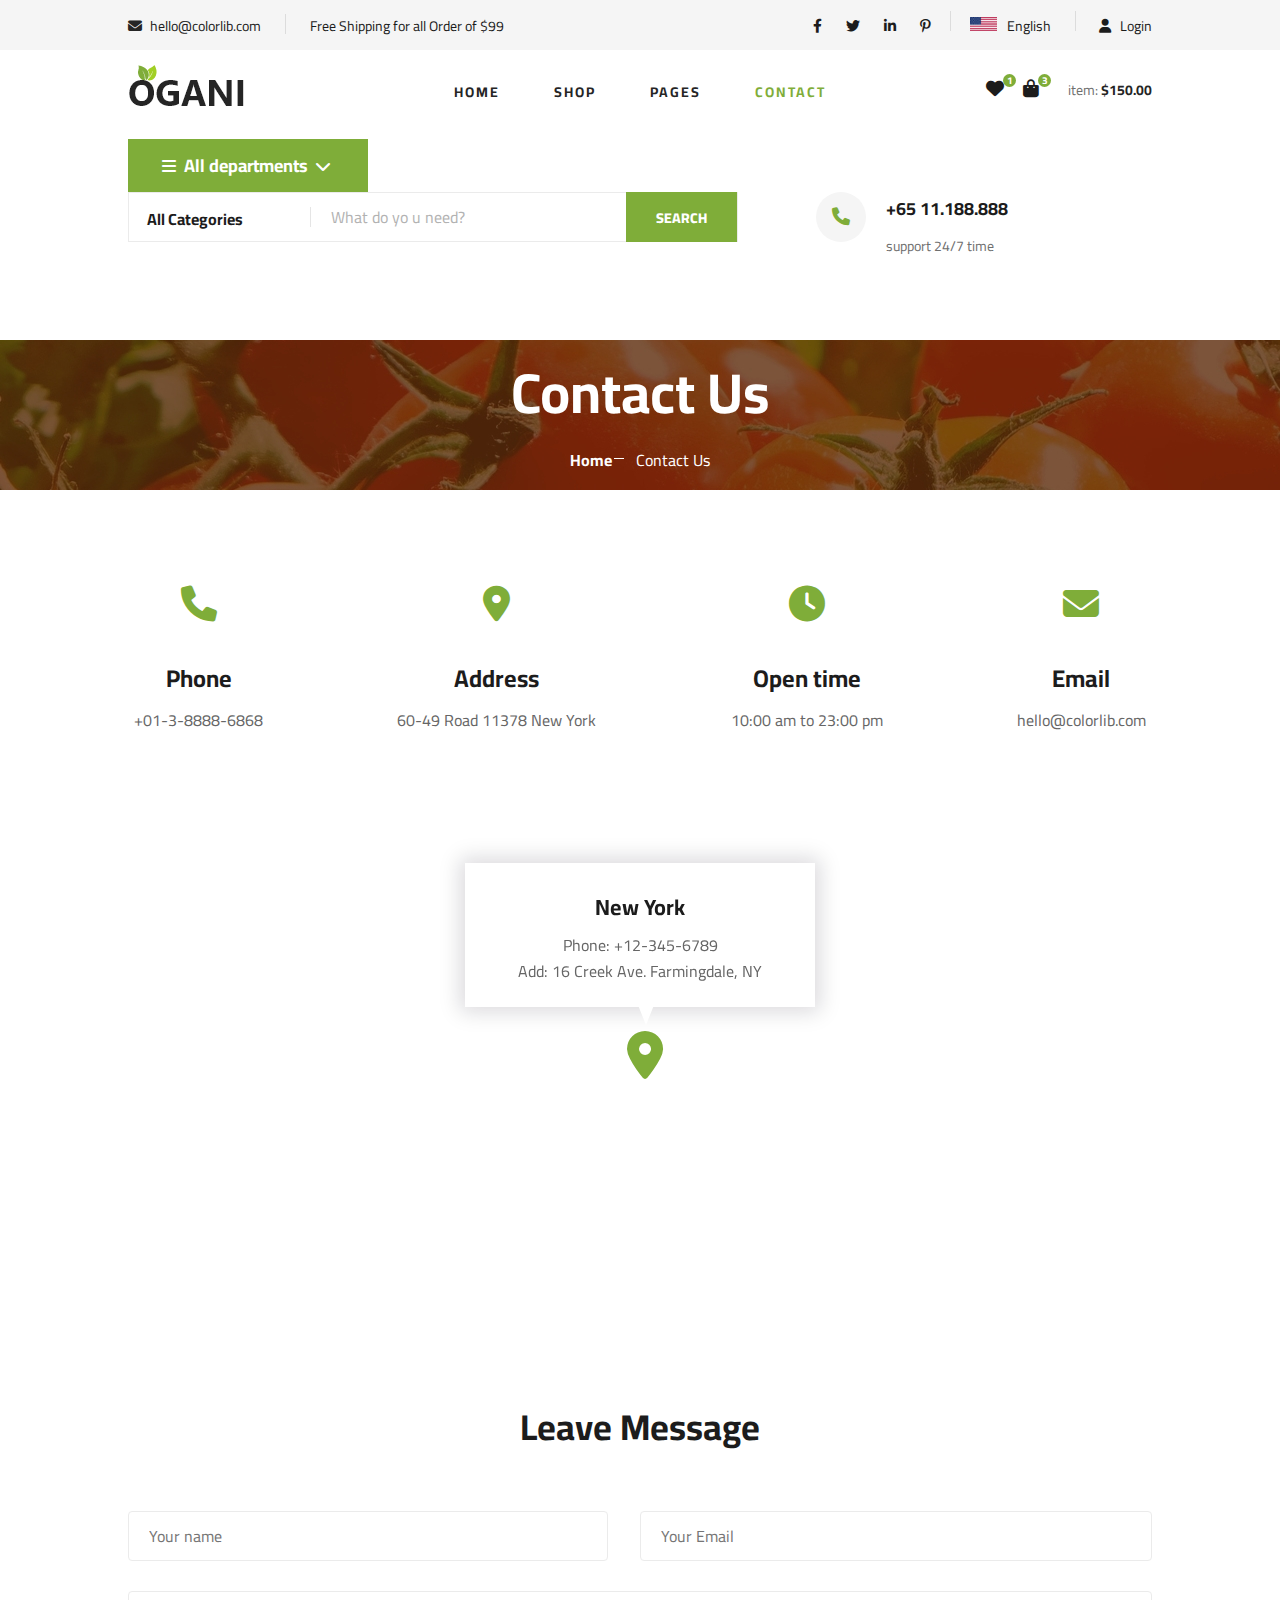
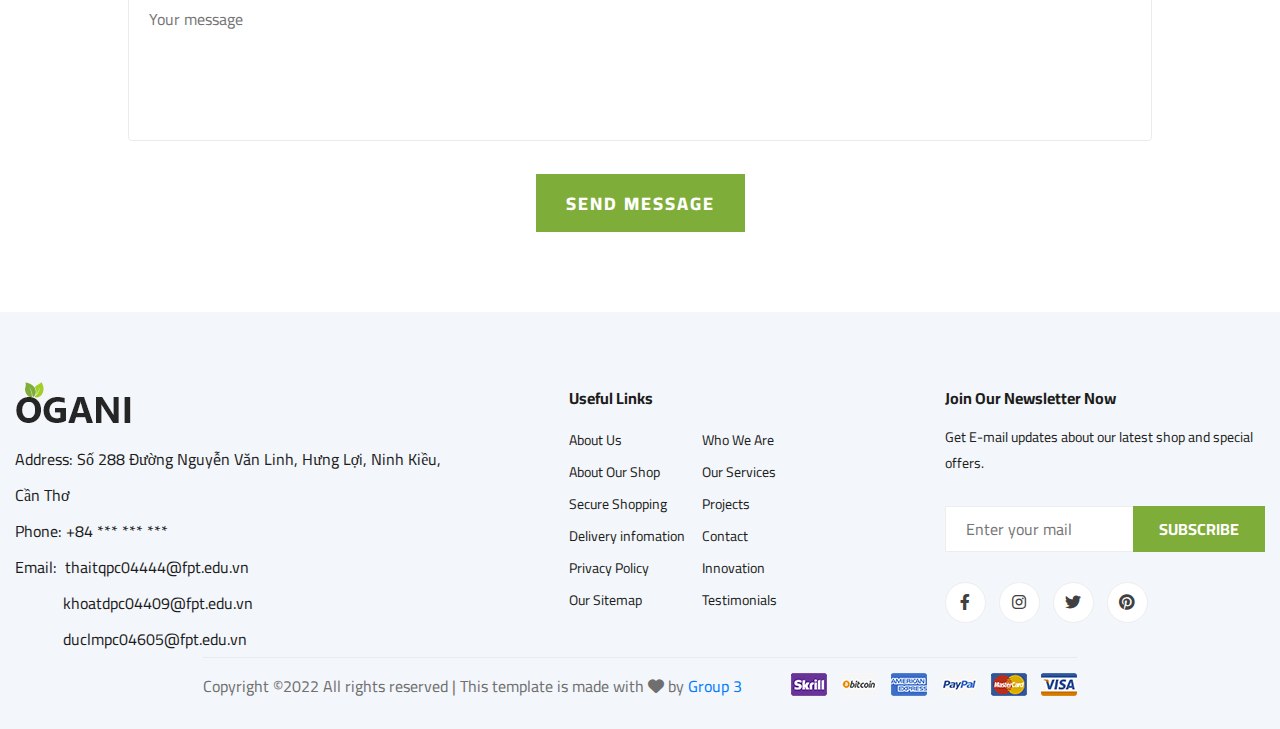
==== contact.html @ 3ebafca9 "upload ogain" ====
<!DOCTYPE html>
<html lang="en">

<head>
    <meta charset="UTF-8">
    <meta http-equiv="X-UA-Compatible" content="IE=edge">
    <meta name="viewport" content="width=device-width, initial-scale=1.0">
    <title>Document</title>
    <link rel="stylesheet" href="./css/reset.css">
    <link rel="stylesheet" href="./css/style.css">
    <link rel="stylesheet" href="./css/contact.css">
    <link rel="stylesheet" href="./css/loading.css">
    <link rel="icon" href="favicon-32x32.png" type="image/x-icon" />
    <link rel="shortcut icon" href="./img/favicon.ico" type="image/x-icon" />
    <link rel="stylesheet" href="./font/fontawesome-free-6.1.1-web/css/all.min.css">
    <script src="./js/swiper-bundle.min.js"></script>
    <script src="./js/mixitup.min.js"></script>
    <script src="./js/owl.carousel.min.js"></script>
    <script src="./js/jquery-3.6.0.min.js"></script>
</head>

<body>
    <!-- Loading -->
    <div class="loader-wrapper">
        <div class="middle">
            <div class="bar bar1"></div>
            <div class="bar bar2"></div>
            <div class="bar bar3"></div>
            <div class="bar bar4"></div>
            <div class="bar bar5"></div>
            <div class="bar bar6"></div>
            <div class="bar bar7"></div>
            <div class="bar bar8"></div>
        </div>
    </div>
    <header class="header">
        <div class="header__top">
            <div class="container">
                <div class="row">
                    <div class="col-lg-6 col-md-6">
                        <div class="header__top__left">
                            <ul>
                                <li><i class="fa-solid fa-envelope"></i> hello@colorlib.com</li>
                                <li>Free Shipping for all Order of $99</li>
                            </ul>
                        </div>
                    </div>
                    <div class="col-lg-6 col-md-6">
                        <div class="header__top__right">
                            <div class="header__top__right__social">
                                <a href="#"><i class="fa-brands fa-facebook-f"></i></a>
                                <a href="#"><i class="fa-brands fa-twitter"></i></a>
                                <a href="#"><i class="fa-brands fa-linkedin-in"></i></a>
                                <a href="#"><i class="fa-brands fa-pinterest-p"></i></a>
                            </div>
                            <div class="header__top__right__language">
                                <img src="./img/language.png" alt="">
                                <div>English</div>
                                <span class="arrow_carrot-down"></span>
                                <ul>
                                    <li><a href="#">Spanis</a></li>
                                    <li><a href="#">English</a></li>
                                </ul>
                            </div>
                            <div class="header__top__right__auth">
                                <a href="#"><i class="fa fa-user"></i> Login</a>
                            </div>
                        </div>
                    </div>
                </div>
            </div>
        </div>
        <div class="container">
            <div class="row">
                <div class="col-lg-3">
                    <div class="header__logo">
                        <a href="./index.html"><img src="img/logo.png" alt=""></a>
                    </div>
                </div>
                <div class="col-lg-6">
                    <nav class="header__menu">
                        <ul>
                            <li>
                                <a href="./index.html">Home</a>
                            </li>
                            <li>
                                <a href="./shop-grid.html">Shop</a>
                            </li>
                            <li>
                                <a href="#">Pages</a>
                                <ul class="header__menu__dropdown">
                                    <li><a href="./shop-details.html">Shop Details</a></li>
                                    <li><a href="./shopping-cart.html">Shoping Cart</a></li>
                                </ul>
                            </li>
                            <li class="active">
                                <a href="./contact.html">Contact</a>
                            </li>
                        </ul>
                    </nav>
                </div>
                <div class="col-lg-3">
                    <div class="header__cart">
                        <ul>
                            <li><a href="#"><i class="fa fa-heart"></i> <span>1</span></a></li>
                            <li><a href="#"><i class="fa fa-shopping-bag"></i> <span>3</span></a></li>
                        </ul>
                        <div class="header__cart__price">item: <span>$150.00</span></div>
                    </div>
                </div>
            </div>
            <div class="humberger__open">
                <i class="fa fa-bars"></i>
            </div>
        </div>
    </header>
    <!-- Hero Section Begin -->
    <section class="hero">
        <div class="container">
            <div class="row">
                <div class="col-lg-3">
                    <div class="hero__categories">
                        <div class="hero__categories__all">
                            <i class="fa fa-bars"></i>
                            <span>All departments</span>
                            <i class="fa-solid fa-chevron-down"></i>
                        </div>
                    </div>
                </div>
                <div class="col-lg-9">
                    <div class="hero__search">
                        <div class="hero__search__form">
                            <form action="#">
                                <div class="hero__search__categories">
                                    All Categories
                                    <span class="arrow_carrot-down"></span>
                                </div>
                                <input type="text" placeholder="What do yo u need?">
                                <button type="submit" class="site-btn">SEARCH</button>
                            </form>
                        </div>
                        <div class="hero__search__phone">
                            <div class="hero__search__phone__icon">
                                <i class="fa fa-phone"></i>
                            </div>
                            <div class="hero__search__phone__text">
                                <h5>+65 11.188.888</h5>
                                <span>support 24/7 time</span>
                            </div>
                        </div>
                    </div>
                </div>
            </div>
        </div>
    </section>
    <!-- Breadcrumb Section Begin -->
    <div class="breadcrumb__text">
        <h2>Contact Us</h2>
        <div class="breadcrumb__option">
            <a href="#">Home</a>
            <span>Contact Us</span>
        </div>
    </div>
    <!--  Breadcrumb Section End -->
    <!-- Contact Section Begin -->
    <section class="contact">
        <div class="container">
            <div class="row_contact">
                <div class="contact__widget">
                    <span class="icon_phone">
                        <i class="fa-solid fa-phone"></i>
                    </span>
                    <h4>Phone</h4>
                    <p>+01-3-8888-6868</p>
                </div>
                <div class="contact__widget">
                    <span class="icon_pin_alt">
                        <i class="fa-solid fa-location-dot"></i>
                    </span>
                    <h4>Address</h4>
                    <p>60-49 Road 11378 New York</p>
                </div>
                <div class="contact__widget">
                    <span class="icon_clock_alt">
                        <i class="fa-solid fa-clock"></i>
                    </span>
                    <h4>Open time</h4>
                    <p>10:00 am to 23:00 pm</p>
                </div>
                <div class="contact__widget">
                    <span class="icon_mail_alt">
                        <i class="fa-solid fa-envelope"></i>
                    </span>
                    <h4>Email</h4>
                    <p>hello@colorlib.com</p>
                </div>
            </div>
        </div>
    </section>
    <!-- Contact Section End -->
    <!-- Map Begin -->
    <div class="map">
        <iframe
            src="https://www.google.com/maps/embed?pb=!1m18!1m12!1m3!1d3928.877608157931!2d105.7549767145821!3d10.02695749283268!2m3!1f0!2f0!3f0!3m2!1i1024!2i768!4f13.1!3m3!1m2!1s0x31a089d294a53693%3A0xf3d0fb7758da72d0!2zVHLGsOG7nW5nIGNhbyDEkeG6s25nIEZQVCBQb2x5dGVjaG5pYyBD4bqnbiBUaMah!5e0!3m2!1svi!2s!4v1655082800951!5m2!1svi!2s"
            width="600" height="450" style="border:0;" allowfullscreen="" loading="lazy"
            referrerpolicy="no-referrer-when-downgrade"></iframe>
        <div class="map-insidd">
            <i class="icon_pin">
                <i class="fa-solid fa-location-dot"></i>
            </i>
            <div class="inside-widget">
                <h4>New York</h4>
                <ul>
                    <li>Phone: +12-345-6789</li>
                    <li>Add: 16 Creek Ave. Farmingdale, NY</li>
                </ul>
            </div>
        </div>
    </div>
    <!-- Map End -->
    <!-- Contact Form Begin -->
    <div class="contact-form">
        <div class="container">
            <div class="row">
                <div class="contact__form__title">
                    <h2>Leave Message</h2>
                </div>
            </div>
            <form action="#">
                <div class="row">
                    <div class="input">
                        <input type="text" placeholder="Your name">
                    </div>
                    <div class="input">
                        <input type="text" placeholder="Your Email">
                    </div>
                    <div class="cmt">
                        <textarea placeholder="Your message"></textarea>
                        <button type="submit" class="site-btn">SEND MESSAGE</button>
                    </div>
                </div>
            </form>
        </div>
    </div>
    <!-- Contact Form End -->
    <!-- Footer Section Begin -->
    <footer id="footer">
        <div class="container_top">
            <div class="footer_about">
                <img src="./img/logo.png" alt="" class="logo_img">
                <ul>
                    <li>Address: Số 288 Đường Nguyễn Văn Linh, Hưng Lợi, Ninh Kiều, Cần Thơ</li>
                    <li>Phone: +84 *** *** ***</li>
                    <li>Email:&ensp;thaitqpc04444@fpt.edu.vn
                        <br>
                        &ensp;&emsp;&emsp;&ensp;khoatdpc04409@fpt.edu.vn
                        <br>
                        &ensp;&emsp;&emsp;&ensp;duclmpc04605@fpt.edu.vn
                    </li>
                </ul>
            </div>
            <div class="footer_widget">
                <h6>Useful Links</h6>
                <ul>
                    <li><a href="#">About Us</a></li>
                    <li><a href="#">About Our Shop</a></li>
                    <li><a href="#">Secure Shopping</a></li>
                    <li><a href="#">Delivery infomation</a></li>
                    <li><a href="#">Privacy Policy</a></li>
                    <li><a href="#">Our Sitemap</a></li>
                </ul>
                <ul>
                    <li></li>
                    <li><a href="#">Who We Are</a></li>
                    <li><a href="#">Our Services</a></li>
                    <li><a href="#">Projects</a></li>
                    <li><a href="#">Contact</a></li>
                    <li><a href="#">Innovation</a></li>
                    <li><a href="#">Testimonials</a></li>
                </ul>
            </div>
            <div class="footer_widget">
                <h6>Join Our Newsletter Now</h6>
                <p>Get E-mail updates about our latest shop and special offers.</p>
                <form action="#">
                    <input type="text" placeholder="Enter your mail">
                    <button type="submit" class="site-btn">SUBSCRIBE</button>
                </form>
                <div class="footer_widget_social">
                    <a href="#"><i class="fa-brands fa-facebook-f"></i></a>
                    <a href="#"><i class="fa-brands fa-instagram"></i></a>
                    <a href="#"><i class="fa-brands fa-twitter"></i></a>
                    <a href="#"><i class="fa-brands fa-pinterest"></i></a>
                </div>
            </div>
        </div>
        <div class="container_bottom">
            <div class="footer_copyright">
                <div class="footer_copyright_text">
                    <p>Copyright ©2022 All rights reserved | This template is made with <i
                            class="fa-solid fa-heart"></i> by
                        <span>Group 3</span>
                    </p>
                </div>
            </div>
            <div class="footer_copyright_payment">
                <img src="./img/payment-item.png" alt="">
            </div>
        </div>
        </foot>
        <!-- Footer Section End -->
        <script src="./js/app.js"></script>
</body>

</html>
---- css/style.css ----
.section-title {
    margin-bottom: 50px;
    text-align: center;
}

.section-title h2 {
    color: #1c1c1c;
    font-weight: 700;
    position: relative;
}

.section-title h2:after {
    position: absolute;
    left: 0;
    bottom: -15px;
    right: 0;
    height: 4px;
    width: 80px;
    background: #7fad39;
    content: "";
    margin: 0 auto;
}

.set-bg {
    background-repeat: no-repeat;
    background-size: cover;
    background-position: top center;
}

.spad {
    padding-top: 100px;
    padding-bottom: 100px;
}

.text-white h1,
.text-white h2,
.text-white h3,
.text-white h4,
.text-white h5,
.text-white h6,
.text-white p,
.text-white span,
.text-white li,
.text-white a {
    color: #fff;
}

/* buttons */

.primary-btn {
    display: inline-block;
    font-size: 14px;
    padding: 10px 28px 10px;
    color: #ffffff;
    text-transform: uppercase;
    font-weight: 700;
    background: #7fad39;
    letter-spacing: 2px;
}

.site-btn {
    font-size: 14px;
    color: #ffffff;
    font-weight: 800;
    text-transform: uppercase;
    display: inline-block;
    padding: 13px 30px 12px;
    background: #7fad39;
    border: none;
}

/*-----------Header-------------*/

.row {
    display: flex;
    justify-content: space-between;
    max-width: 80%;
    margin: 0 auto;
}

.header__top {
    background: #f5f5f5;
    height: 50px;
}

.header__top__left {
    padding: 10px 0 13px;
}

.header__top__left ul li {
    font-size: 14px;
    color: #1c1c1c;
    display: inline-block;
    margin-right: 45px;
    position: relative;
}

.header__top__left ul li:after {
    position: absolute;
    right: -25px;
    top: 1px;
    height: 20px;
    width: 1px;
    background: #000000;
    opacity: 0.1;
    content: "";
}

.header__top__left ul li:last-child {
    margin-right: 0;
}

.header__top__left ul li:last-child:after {
    display: none;
}

.header__top__left ul li i {
    color: #252525;
    margin-right: 5px;
}

.header__top__right {
    text-align: right;
    padding: 10px 0 13px;
}

.header__top__right__social {
    position: relative;
    display: inline-block;
    margin-right: 35px;
}

.header__top__right__social:after {
    position: absolute;
    right: -20px;
    top: 1px;
    height: 20px;
    width: 1px;
    background: #000000;
    opacity: 0.1;
    content: "";
}

.header__top__right__social a {
    font-size: 14px;
    display: inline-block;
    color: #1c1c1c;
    margin-right: 20px;
}

.header__top__right__social a:last-child {
    margin-right: 0;
}

.header__top__right__language {
    position: relative;
    display: inline-block;
    margin-right: 40px;
    cursor: pointer;
}

.header__top__right__language:hover ul {
    top: 23px;
    opacity: 1;
    visibility: visible;
}

.header__top__right__language:after {
    position: absolute;
    right: -21px;
    top: 1px;
    height: 20px;
    width: 1px;
    background: #000000;
    opacity: 0.1;
    content: "";
}

.header__top__right__language img {
    margin-right: 6px;
}

.header__top__right__language div {
    font-size: 14px;
    color: #1c1c1c;
    display: inline-block;
    margin-right: 4px;
}

.header__top__right__language span {
    font-size: 14px;
    color: #1c1c1c;
    position: relative;
    top: 2px;
}

.header__top__right__language ul {
    background: #222222;
    width: 100px;
    text-align: left;
    padding: 5px 0;
    position: absolute;
    left: 0;
    top: 43px;
    z-index: 9;
    opacity: 0;
    visibility: hidden;
    -webkit-transition: all, 0.3s;
    -moz-transition: all, 0.3s;
    -ms-transition: all, 0.3s;
    -o-transition: all, 0.3s;
    transition: all, 0.3s;
}

.header__top__right__language ul li {
    list-style: none;
}

.header__top__right__language ul li a {
    font-size: 14px;
    color: #ffffff;
    padding: 5px 10px;
}

.header__top__right__auth {
    display: inline-block;
}

.header__top__right__auth a {
    display: block;
    font-size: 14px;
    color: #1c1c1c;
    text-decoration: none;
}

.header__top__right__auth a i {
    margin-right: 6px;
}

.header__logo {
    padding: 15px 0;
}

.header__logo a {
    display: inline-block;
}

.header__menu {
    padding: 24px 0;
}

.header__menu ul {
    text-decoration: none;
}

.header__menu ul li {
    list-style: none;
    display: inline-block;
    margin-right: 50px;
    position: relative;
}

.header__menu ul li a {
    text-decoration: none;
}

.header__menu ul li .header__menu__dropdown {
    position: absolute;
    left: 0;
    top: 50px;
    background: #222222;
    width: 180px;
    z-index: 9;
    padding: 5px 0;
    -webkit-transition: all, 0.3s;
    -moz-transition: all, 0.3s;
    -ms-transition: all, 0.3s;
    -o-transition: all, 0.3s;
    transition: all, 0.3s;
    opacity: 0;
    visibility: hidden;
}

.header__menu ul li .header__menu__dropdown li {
    margin-right: 0;
    display: block;
}

.header__menu ul li .header__menu__dropdown li:hover>a {
    color: #7fad39;
}

.header__menu ul li .header__menu__dropdown li a {
    text-transform: capitalize;
    color: #ffffff;
    font-weight: 400;
    padding: 5px 15px;
}

/* Active link */
.header__menu ul li.active a {
    color: #7fad39;
}

.header__menu ul li a:is(:link, :active, :visited).active {
    color: #7fad39;
}

.header__menu ul li:hover .header__menu__dropdown {
    top: 30px;
    opacity: 1;
    visibility: visible;
}

.header__menu ul li:hover>a {
    color: #7fad39;
}

.header__menu ul li:last-child {
    margin-right: 0;
}

.header__menu ul li a {
    font-size: 14px;
    color: #252525;
    text-transform: uppercase;
    font-weight: 700;
    letter-spacing: 2px;
    -webkit-transition: all, 0.3s;
    -moz-transition: all, 0.3s;
    -ms-transition: all, 0.3s;
    -o-transition: all, 0.3s;
    transition: all, 0.3s;
    padding: 5px 0;
    display: block;
}

.header__cart {
    text-align: right;
    padding: 24px 0;
}

.header__cart ul {
    display: inline-block;
    margin-right: 25px;
}

.header__cart ul li {
    list-style: none;
    display: inline-block;
    margin-right: 15px;
}

.header__cart ul li:last-child {
    margin-right: 0;
}

.header__cart ul li a {
    position: relative;
}

.header__cart ul li a i {
    font-size: 18px;
    color: #1c1c1c;
}

.header__cart ul li a span {
    height: 13px;
    width: 13px;
    background: #7fad39;
    font-size: 10px;
    color: #ffffff;
    line-height: 13px;
    text-align: center;
    font-weight: 700;
    display: inline-block;
    border-radius: 50%;
    position: absolute;
    top: 0;
    right: -12px;
}

.header__cart .header__cart__price {
    font-size: 14px;
    color: #6f6f6f;
    display: inline-block;
}

.header__cart .header__cart__price span {
    color: #252525;
    font-weight: 700;
}

.humberger__menu__wrapper {
    display: none;
}

.humberger__open {
    display: none;
}

/* Hero */

.col-lg-3 {
    width: 240px;
}

.col-lg-9 {
    width: 880px;
}

.hero {
    padding-bottom: 50px;
}

.hero.hero-normal {
    padding-bottom: 30px;
}

.hero.hero-normal .hero__categories {
    position: relative;
}

.hero.hero-normal .hero__categories ul {
    display: none;
    position: absolute;
    left: 0;
    top: 46px;
    width: 100%;
    z-index: 9;
    background: #ffffff;
}

.hero.hero-normal .hero__search {
    margin-bottom: 0;
}

.hero__categories__all {
    background: #7fad39;
    position: relative;
    padding: 10px 25px 10px 30px;
    cursor: pointer;
}

.hero__categories__all i {
    font-size: 16px;
    color: #ffffff;
    padding: 0 4px;
}

.hero__categories__all span {
    font-size: 18px;
    font-weight: 700;
    color: #ffffff;
}

.hero__categories__all:after {
    position: absolute;
    right: 18px;
    top: 9px;
    content: "";
    font-family: "ElegantIcons";
    font-size: 18px;
    color: #ffffff;
}

.hero__categories ul {
    border: 1px solid #ebebeb;
    padding-left: 40px;
    padding-top: 10px;
    padding-bottom: 12px;
}

.hero__categories ul li {
    list-style: none;
}

.hero__categories ul li a {
    font-size: 16px;
    color: #1c1c1c;
    line-height: 39px;
    display: block;
    text-decoration: none;
}

.hero__search {
    overflow: hidden;
    margin-bottom: 30px;
}

.hero__search__form {
    width: 610px;
    height: 50px;
    border: 1px solid #ebebeb;
    position: relative;
    float: left;
}

.hero__search__form form .hero__search__categories {
    width: 30%;
    float: left;
    font-size: 16px;
    color: #1c1c1c;
    font-weight: 700;
    padding-left: 18px;
    padding-top: 11px;
    position: relative;
}

.hero__search__categories i {
    font-size: 16px;
    padding-left: 12px;
}

.hero__search__form form .hero__search__categories:after {
    position: absolute;
    right: 0;
    top: 14px;
    height: 20px;
    width: 1px;
    background: #000000;
    opacity: 0.1;
    content: "";
}

.hero__search__form form .hero__search__categories span {
    position: absolute;
    right: 14px;
    top: 14px;
}

.hero__search__form form input {
    width: 70%;
    border: none;
    height: 48px;
    font-size: 16px;
    color: #b2b2b2;
    padding-left: 20px;
}

.hero__search__form form input::placeholder {
    color: #b2b2b2;
}

.hero__search__form form button {
    position: absolute;
    right: 0;
    top: -1px;
    height: 50px;
}

.hero__search__phone {
    float: right;
}

.hero__search__phone__icon {
    font-size: 18px;
    color: #7fad39;
    height: 50px;
    width: 50px;
    background: #f5f5f5;
    line-height: 50px;
    text-align: center;
    border-radius: 50%;
    float: left;
    margin-right: 20px;
}

.hero__search__phone__text {
    overflow: hidden;
}

.hero__search__phone__text h5 {
    color: #1c1c1c;
    font-weight: 700;
    margin-bottom: 5px;
}

.hero__search__phone__text span {
    font-size: 14px;
    color: #6f6f6f;
}

.hero__item {
    height: 431px;
    display: flex;
    align-items: center;
    padding-left: 75px;
}

.hero__text span {
    font-size: 14px;
    text-transform: uppercase;
    font-weight: 700;
    letter-spacing: 4px;
    color: #7fad39;
}

.hero__text h2 {
    font-size: 46px;
    color: #252525;
    line-height: 52px;
    font-weight: 700;
    margin: 10px 0;
}

.hero__text p {
    margin-bottom: 35px;
}

.hero__text a {
    text-decoration: none;
}

.hero__categories ul.close {
    display: none;
}

.hero__categories ul.open {
    display: block;
}

/* Categories */

.swiper-slide {
    text-align: center;
    font-size: 18px;
    background: #fff;
    display: -webkit-box;
    display: -ms-flexbox;
    display: -webkit-flex;
    display: flex;
    -webkit-box-pack: center;
    -ms-flex-pack: center;
    -webkit-justify-content: center;
    justify-content: center;
    -webkit-box-align: center;
    -ms-flex-align: center;
    -webkit-align-items: center;
    align-items: center;
}

.categories {
    max-width: 80%;
    margin: 0 auto;
    overflow-x: hidden;
}

.swiper-slide img {
    display: flex;
    justify-content: space-between;
    width: 240px;
    height: 200px;
    object-fit: cover;
    margin: 0 36px;
}

.featured {
    padding: 80px 0 40px 0;
}

.col-lg-12 {
    margin: 0 auto;
}

.featured__controls {
    text-align: center;
    margin-bottom: 50px;
}

.featured__controls ul li {
    list-style: none;
    font-size: 18px;
    color: #1c1c1c;
    display: inline-block;
    margin-right: 25px;
    position: relative;
    cursor: pointer;
}

.featured__controls ul li.active:after {
    opacity: 1;
}

.featured__controls ul li:after {
    position: absolute;
    left: 0;
    bottom: -2px;
    width: 100%;
    height: 2px;
    background: #7fad39;
    content: "";
    opacity: 0;
}

.featured__controls ul li:last-child {
    margin-right: 0;
}

.featured__row {
    display: grid;
    grid-template-columns: repeat(4, 1fr);
}

.featured__item {
    margin-bottom: 50px;
}

.featured__item:hover .featured__item__pic .featured__item__pic__hover {
    bottom: 20px;
}

.featured__item__pic {
    height: 270px;
    position: relative;
    overflow: hidden;
    background-position: center center;
}

.featured__item__pic__hover {
    position: absolute;
    left: 0;
    bottom: -50px;
    width: 100%;
    text-align: center;
    -webkit-transition: all, 0.5s;
    -moz-transition: all, 0.5s;
    -ms-transition: all, 0.5s;
    -o-transition: all, 0.5s;
    transition: all, 0.5s;
    text-decoration: none;
}

.featured__item__pic__hover li {
    list-style: none;
    display: inline-block;
    margin-right: 6px;
}

.featured__item__pic__hover li:last-child {
    margin-right: 0;
}

.featured__item__pic__hover li:hover a {
    background: #7fad39;
    border-color: #7fad39;
}

.featured__item__pic__hover li:hover a i {
    color: #ffffff;
    transform: rotate(360deg);
}

.featured__item__pic__hover li a {
    font-size: 16px;
    color: #1c1c1c;
    height: 40px;
    width: 40px;
    line-height: 40px;
    text-align: center;
    border: 1px solid #ebebeb;
    background: #ffffff;
    display: block;
    border-radius: 50%;
    -webkit-transition: all, 0.5s;
    -moz-transition: all, 0.5s;
    -ms-transition: all, 0.5s;
    -o-transition: all, 0.5s;
    transition: all, 0.5s;
}

.featured__item__pic__hover li a i {
    position: relative;
    transform: rotate(0);
    -webkit-transition: all, 0.3s;
    -moz-transition: all, 0.3s;
    -ms-transition: all, 0.3s;
    -o-transition: all, 0.3s;
    transition: all, 0.3s;
}

.featured__item__text {
    text-align: center;
    padding-top: 15px;
}

.featured__item__text h6 {
    margin-bottom: 10px;
}

.featured__item__text h6 a {
    color: #252525;
    text-decoration: none;
}

.featured__item__text h5 {
    color: #252525;
    font-weight: 700;
}

/* Latest Product */

.latest-product {
    padding-top: 80px;
    padding-bottom: 0;
}

.latest-product__text h4 {
    font-weight: 700;
    color: #1c1c1c;
    margin-bottom: 45px;
}

.latest-product__slider.owl-carousel .owl-nav {
    position: absolute;
    right: 20px;
    top: -75px;
}

.latest-product__slider.owl-carousel .owl-nav button {
    height: 30px;
    width: 30px;
    background: #F3F6FA;
    border: 1px solid #e6e6e6;
    font-size: 14px;
    color: #636363;
    margin-right: 10px;
    line-height: 30px;
    text-align: center;
}

.latest-product__slider.owl-carousel .owl-nav button span {
    font-weight: 700;
}

.latest-product__slider.owl-carousel .owl-nav button:last-child {
    margin-right: 0;
}

.latest-product__item {
    margin-bottom: 20px;
    overflow: hidden;
    display: block;
    text-decoration: none;
}

.latest-product__item__pic {
    float: left;
    margin-right: 26px;
}

.latest-product__item__pic img {
    height: 110px;
    width: 110px;
}

.latest-product__item__text {
    overflow: hidden;
    padding-top: 10px;
    color: #000;
}

.latest-product__item__text h6 {
    color: #252525;
    margin-bottom: 8px;
}

.latest-product__item__text span {
    font-size: 18px;
    display: block;
    color: #252525;
    font-weight: 700;
}

/* From BLog */

.from-blog {
    padding-top: 50px;
    padding-bottom: 50px;
}

.from-blog .blog__item {
    margin-bottom: 30px;
}

.from-blog__title {
    margin-bottom: 70px;
}

.blog__item .blog__item__text ul {
    list-style: none;
    display: flex;
    color: #b2b2b2;
    padding: 4px 0;
}

.blog__item .blog__item__text ul li:first-child {
    margin-right: 24px;
}

.blog__item .blog__item__text h5 a {
    color: #000;
    font-weight: bold;
    font-size: 20px;
    text-decoration: none;
}

/* Footer */

#footer {
    padding-top: 70px;
    background-color: #F3F6FA;
}

.container_top {
    display: flex;
    justify-content: center;
}

.footer_about {
    padding: 0 15px;
}

.footer_about ul li {
    font-size: 16px;
    list-style: none;
    color: #1c1c1c;
    line-height: 36px;
}

.footer_widget {
    margin-bottom: 30px;
    overflow: hidden;
    font-size: 14px;
    line-height: 32px;
    margin: 0 0 30px 80px;
    padding: 0 15px;
}

.footer_widget h6 {
    color: #1c1c1c;
    font-weight: bold;
    margin-bottom: 10px;
    font-size: 16px;
    width: 100%;
}

.footer_widget ul {
    width: 50%;
    float: left;
}

.footer_widget ul li {
    list-style: none;
    width: 145px;

}

.footer_widget ul li a {
    text-decoration: none;
    color: #1c1c1c;
}

.footer_widget p {
    font-size: 14px;
    color: #1c1c1c;
    margin-bottom: 30px;
}

form {
    display: block;
    margin-top: 0em;
}

.footer_widget form {
    position: relative;
    margin-bottom: 30px;
}

.footer_widget form input {
    width: 100%;
    font-size: 16px;
    padding-left: 20px;
    color: #1c1c1c;
    height: 46px;
    border: 1px solid #ededed;
    outline: 0;
}

.footer_widget form button {
    position: absolute;
    right: 0;
    top: 0;
    padding: 0 26px;
    height: 100%;
}

.footer_widget .site-btn {
    background-color: #7fad39;
    color: #ffff;
    border: none;
    font-weight: bold;
    margin: 0;
    font-family: inherit;
    line-height: inherit;
    font-size: 16px;
}

.footer_widget .footer_widget_social a {
    display: inline-block;
    height: 41px;
    width: 41px;
    font-size: 16px;
    color: #404040;
    border: 1px solid #ededed;
    border-radius: 50%;
    line-height: 38px;
    text-align: center;
    background: #ffffff;
    transition: all, 0.3s;
    margin-right: 10px;
}

.footer_widget .footer_widget_social a:hover {
    background-color: #7fad39;
    color: #fff;
    border-color: #fff;
}

.container_bottom {
    border-top: 1px solid #ebebeb;
    padding: 15px 0;
    overflow: hidden;
    margin-top: 20px;
    display: flex;
    justify-content: space-between;
    margin: 0 203px 0 203px;
}

.footer_copyright_text .fa-heart {
    color: #6f6f6f;
}

.footer_copyright_text span {
    color: #007bff;
}

.footer_copyright_payment {
    float: right;
}

.footer_copyright_payment img {
    width: 100%;
}
---- css/contact.css ----
@import url('https://fonts.googleapis.com/css2?family=Cairo:wght@300;400;500;700&display=swap');

* {
    padding: 0;
    margin: 0;
    box-sizing: border-box;
    font-family: 'Cairo';
}

.breadcrumb__text {
    position: relative;
    background-image: url(../img/breadcrumb.jpg);
    width: 100%;
    height: 150px;
}

.breadcrumb__text {
    text-align: center;
}

.breadcrumb__text h2 {
    font-size: 56px;
    color: #ffffff;
    font-weight: 700;
    display: block;
    font-weight: bold;
}


.breadcrumb__option a {
    font-size: 16px;
    color: #ffffff;
    font-weight: 700;
    margin-right: 20px;
    position: relative;
    text-decoration: none;
    background-color: transparent;
}

.breadcrumb__option a::after {
    position: absolute;
    right: -12px;
    top: 13px;
    height: 1px;
    width: 10px;
    background: #ffffff;
    content: "";
}

.breadcrumb__option span {
    display: inline-block;
    font-size: 16px;
    color: #ffffff;
}

.contact {
    padding: 80px 0 50px 0;
    overflow: hidden;
}

.row_contact {
    display: flex;
    justify-content: space-evenly;
    width: 100vw;
}

.contact__widget {
    margin-bottom: 30px;
    text-align: center;
}

.contact__widget span {
    font-size: 36px;
    color: #7fad39;
}

.contact__widget h4 {
    color: #1c1c1c;
    font-weight: 700;
    margin-bottom: 6px;
    margin-top: 18px;
    font-size: 24px;
}

.contact__widget p {
    color: #666666;
    margin-bottom: 0;
}

.map {
    height: 500px;
    position: relative;
}

.map iframe {
    width: 100%;
}

.map .map-insidd {
    position: absolute;
    left: 50%;
    top: 50px;
    transform: translateX(-175px);
}

.map .map-insidd i {
    font-size: 48px;
    color: #7fad39;
    position: absolute;
    bottom: -36px;
    left: 56.5%;
    transform: translateX(-18px);
}

.map .map-insidd .inside-widget {
    width: 350px;
    background-color: #fff;
    text-align: center;
    padding: 23px 0;
    position: relative;
    z-index: 1;
    box-shadow: 0 0 20px 5px rgb(12 7 26 / 15%);
}

.map .map-insidd .inside-widget h4 {
    font-size: 22px;
    font-weight: 700;
    color: #1c1c1c;
    margin-bottom: 4px;
}

.map .map-insidd .inside-widget ul li {
    list-style: none;
    font-size: 16px;
    color: #666666;
    line-height: 26px;
}

.map .map-insidd .inside-widget::after {
    position: absolute;
    left: 50%;
    bottom: -30px;
    transform: translateX(-6px);
    border: 12px solid transparent;
    border-top: 30px solid #ffffff;
    content: "";
    z-index: -1;
}

.contact-form {
    padding: 80px 0;
}

.row {
    display: flex;
    flex-wrap: wrap;
}

.contact__form__title {
    flex: 0 0 100%;
    max-width: 100%;
    margin-bottom: 50px;
    text-align: center;
}

.contact__form__title h2 {
    font-weight: 700;
    color: #1c1c1c;
}

form {
    display: block;
}

.input {
    flex: 0 0 50%;
    max-width: 50%;
}

.input:first-child {
    padding-right: 32px;
}

.input:last-child {
    padding-left: 32px;
}

.contact-form form input {
    width: 100%;
    height: 50px;
    font-size: 16px;
    color: #6f6f6f;
    padding-left: 20px;
    margin-bottom: 30px;
    border: 1px solid #ebebeb;
    border-radius: 4px;
    overflow: visible;
}

.cmt {
    text-align: center;
    flex: 0 0 100%;
    max-width: 100%;
}

.contact-form form textarea {
    width: 100%;
    height: 150px;
    font-size: 16px;
    color: #6f6f6f;
    padding-left: 20px;
    margin-bottom: 24px;
    border: 1px solid #ebebeb;
    border-radius: 4px;
    padding-top: 12px;
    resize: none;
    overflow: auto;
    line-height: inherit;
}

.contact-form form button {
    cursor: pointer;
    font-size: 18px;
    letter-spacing: 2px;
}

.site-btn {
    color: #fff;
    font-weight: 800;
    display: inline-block;
    padding: 13px 30px 12px;
    background-color: #7fad39;
    border: none;
    font-family: inherit;
    line-height: inherit;
}

#footer {
    padding-top: 70px;
    background-color: #F3F6FA;
}

.container_top {
    display: flex;
    justify-content: center;
}

.footer_about {
    padding: 0 15px;
}

.footer_about ul li {
    font-size: 16px;
    list-style: none;
    color: #1c1c1c;
    line-height: 36px;
}

.footer_widget {
    margin-bottom: 30px;
    overflow: hidden;
    font-size: 14px;
    line-height: 32px;
    margin: 0 0 30px 80px;
    padding: 0 15px;
}

.footer_widget h6 {
    color: #1c1c1c;
    font-weight: bold;
    margin-bottom: 10px;
    font-size: 16px;
    width: 100%;
}

.footer_widget ul {
    width: 50%;
    float: left;
}

.footer_widget ul li {
    list-style: none;
    width: 145px;

}

.footer_widget ul li a {
    text-decoration: none;
    color: #1c1c1c;
}

.footer_widget p {
    font-size: 14px;
    color: #1c1c1c;
    margin-bottom: 30px;
}

form {
    display: block;
    margin-top: 0em;
}

.footer_widget form {
    position: relative;
    margin-bottom: 30px;
}

.footer_widget form input {
    width: 100%;
    font-size: 16px;
    padding-left: 20px;
    color: #1c1c1c;
    height: 46px;
    border: 1px solid #ededed;
    outline: 0;
}

.footer_widget form button {
    position: absolute;
    right: 0;
    top: 0;
    padding: 0 26px;
    height: 100%;
}

.footer_widget .site-btn {
    background-color: #7fad39;
    color: #ffff;
    border: none;
    font-weight: bold;
    margin: 0;
    font-family: inherit;
    line-height: inherit;
    font-size: 16px;
}

.footer_widget .footer_widget_social a {
    display: inline-block;
    height: 41px;
    width: 41px;
    font-size: 16px;
    color: #404040;
    border: 1px solid #ededed;
    border-radius: 50%;
    line-height: 38px;
    text-align: center;
    background: #ffffff;
    transition: all, 0.3s;
    margin-right: 10px;
}

.footer_widget .footer_widget_social a:hover {
    background-color: #7fad39;
    color: #fff;
    border-color: #fff;
}

.container_bottom {
    border-top: 1px solid #ebebeb;
    padding: 15px 0;
    overflow: hidden;
    margin-top: 20px;
    display: flex;
    justify-content: space-between;
    margin: 0 203px 0 203px;
}

.footer_copyright_text .fa-heart {
    color: #6f6f6f;
}

.footer_copyright_text span {
    color: #007bff;
}

.footer_copyright_payment {
    float: right;
}

.footer_copyright_payment img {
    width: 100%;
}
---- css/loading.css ----
.loader-wrapper {
    position: fixed;
    width: 100%;
    height: 100%;
    top: 0;
    left: 0;
    z-index: 999999;
    background: rgb(204, 204, 204);
    display: flex;
    justify-content: center;
    align-items: center;
}

.middle {
    top: 50%;
    left: 50%;
    transform: translate(-50%, -50%);
    position: absolute;
}

.bar {
    width: 10px;
    height: 70px;
    background: #fff;
    display: inline-block;
    transform-origin: bottom center;
    border-top-right-radius: 20px;
    border-top-left-radius: 20px;
    /*   box-shadow:5px 10px 20px inset rgba(255,23,25.2); */
    animation: loader 1.2s linear infinite;
}

.bar1 {
    animation-delay: 0.1s;
}

.bar2 {
    animation-delay: 0.2s;
}

.bar3 {
    animation-delay: 0.3s;
}

.bar4 {
    animation-delay: 0.4s;
}

.bar5 {
    animation-delay: 0.5s;
}

.bar6 {
    animation-delay: 0.6s;
}

.bar7 {
    animation-delay: 0.7s;
}

.bar8 {
    animation-delay: 0.8s;
}

@keyframes loader {
    0% {
        transform: scaleY(0);
    }

    50% {
        transform: scaleY(1);
        background: #7fad39;
    }

    100% {
        transform: scaleY(0.1);
        background: transparent;
    }
}
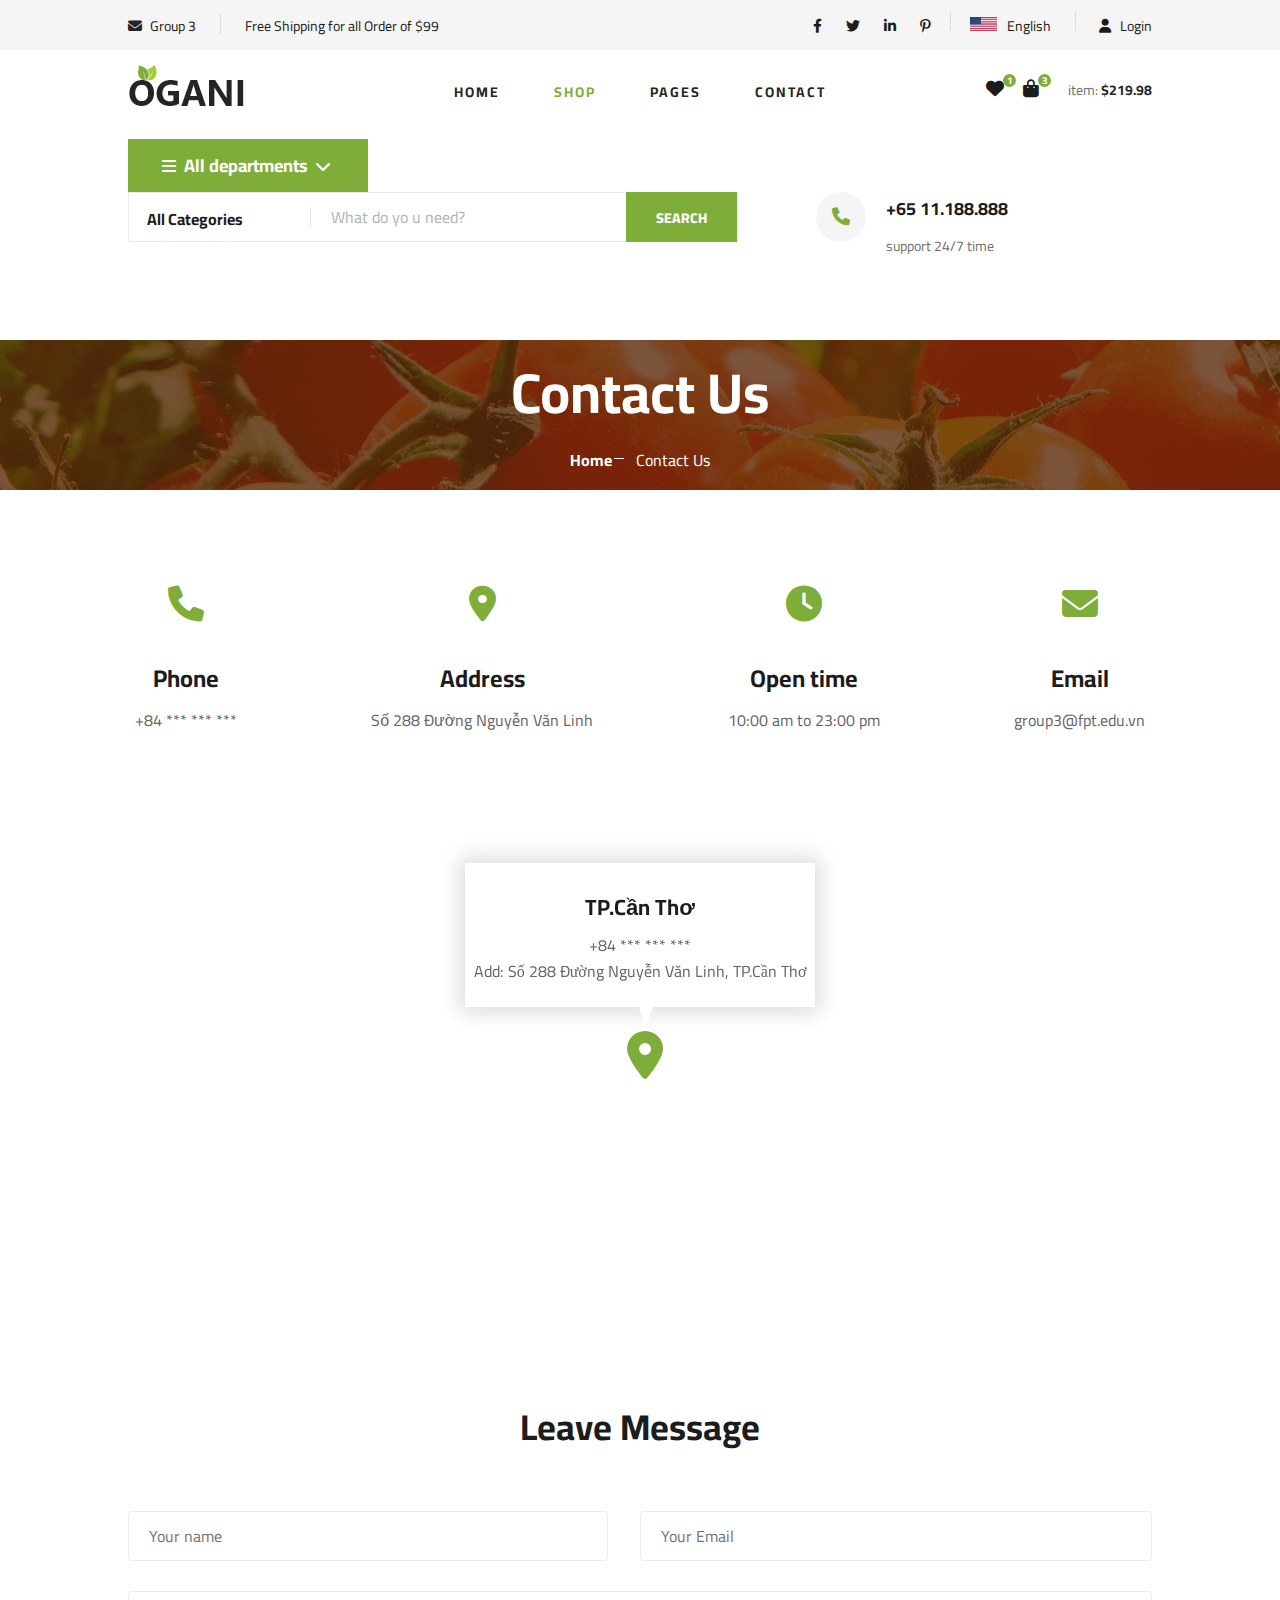
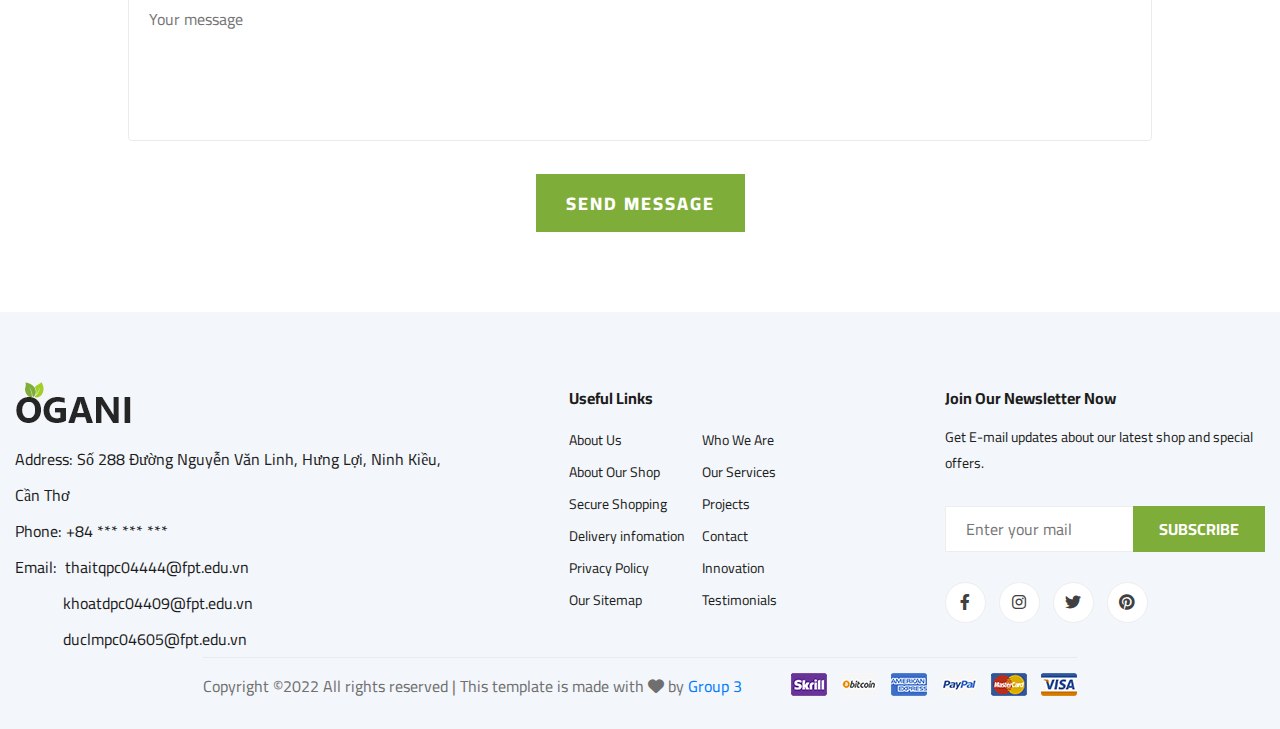
==== commit 6a0ef7d5: "ASM group3" ====
--- a/contact.html
+++ b/contact.html
@@ -40,7 +40,7 @@
                     <div class="col-lg-6 col-md-6">
                         <div class="header__top__left">
                             <ul>
-                                <li><i class="fa-solid fa-envelope"></i> hello@colorlib.com</li>
+                                <li><i class="fa-solid fa-envelope"></i> Group 3</li>
                                 <li>Free Shipping for all Order of $99</li>
                             </ul>
                         </div>
@@ -63,7 +63,7 @@
                                 </ul>
                             </div>
                             <div class="header__top__right__auth">
-                                <a href="#"><i class="fa fa-user"></i> Login</a>
+                                <a href="./login.html"><i class="fa fa-user"></i> Login</a>
                             </div>
                         </div>
                     </div>
@@ -83,7 +83,7 @@
                             <li>
                                 <a href="./index.html">Home</a>
                             </li>
-                            <li>
+                            <li class="active">
                                 <a href="./shop-grid.html">Shop</a>
                             </li>
                             <li>
@@ -93,7 +93,7 @@
                                     <li><a href="./shopping-cart.html">Shoping Cart</a></li>
                                 </ul>
                             </li>
-                            <li class="active">
+                            <li>
                                 <a href="./contact.html">Contact</a>
                             </li>
                         </ul>
@@ -103,9 +103,9 @@
                     <div class="header__cart">
                         <ul>
                             <li><a href="#"><i class="fa fa-heart"></i> <span>1</span></a></li>
-                            <li><a href="#"><i class="fa fa-shopping-bag"></i> <span>3</span></a></li>
+                            <li><a href="./shopping-cart.html"><i class="fa fa-shopping-bag"></i> <span>3</span></a>
                         </ul>
-                        <div class="header__cart__price">item: <span>$150.00</span></div>
+                        <div class="header__cart__price">item: <span>$219.98</span></div>
                     </div>
                 </div>
             </div>
@@ -171,14 +171,14 @@
                         <i class="fa-solid fa-phone"></i>
                     </span>
                     <h4>Phone</h4>
-                    <p>+01-3-8888-6868</p>
+                    <p>+84 *** *** ***</p>
                 </div>
                 <div class="contact__widget">
                     <span class="icon_pin_alt">
                         <i class="fa-solid fa-location-dot"></i>
                     </span>
                     <h4>Address</h4>
-                    <p>60-49 Road 11378 New York</p>
+                    <p>Số 288 Đường Nguyễn Văn Linh</p>
                 </div>
                 <div class="contact__widget">
                     <span class="icon_clock_alt">
@@ -192,7 +192,7 @@
                         <i class="fa-solid fa-envelope"></i>
                     </span>
                     <h4>Email</h4>
-                    <p>hello@colorlib.com</p>
+                    <p>group3@fpt.edu.vn</p>
                 </div>
             </div>
         </div>
@@ -209,10 +209,10 @@
                 <i class="fa-solid fa-location-dot"></i>
             </i>
             <div class="inside-widget">
-                <h4>New York</h4>
+                <h4>TP.Cần Thơ</h4>
                 <ul>
-                    <li>Phone: +12-345-6789</li>
-                    <li>Add: 16 Creek Ave. Farmingdale, NY</li>
+                    <li>+84 *** *** ***</li>
+                    <li>Add: Số 288 Đường Nguyễn Văn Linh, TP.Cần Thơ</li>
                 </ul>
             </div>
         </div>
--- a/css/style.css
+++ b/css/style.css
@@ -29,7 +29,6 @@
 
 .spad {
     padding-top: 100px;
-    padding-bottom: 100px;
 }
 
 .text-white h1,
@@ -800,9 +799,15 @@
 
 /* Latest Product */
 
-.latest-product {
-    padding-top: 80px;
-    padding-bottom: 0;
+
+.size-item {
+    width: 300px;
+}
+
+.latest-product__text {
+    display: flex;
+    justify-content: space-between;
+    align-items: center;
 }
 
 .latest-product__text h4 {
@@ -811,23 +816,43 @@
     margin-bottom: 45px;
 }
 
-.latest-product__slider.owl-carousel .owl-nav {
+.latest-product__text-wrapper {
+    display: flex;
+    flex-direction: column;
+}
+
+.latest-product__slider.owl-carousel.owl-nav {
     position: absolute;
     right: 20px;
     top: -75px;
 }
 
-.latest-product__slider.owl-carousel .owl-nav button {
+.latest-product__text .owl-nav button {
+    height: 30px;
+    width: 30px;
+    background-color: #F3F6FA;
+    border: 1px solid #e6e6e6;
+    font-size: 14px;
+    color: #636363;
+    margin-right: 10px;
+    line-height: 30px;
+    text-align: center;
+    margin-bottom: 45px;
+}
+
+/* .latest-product__slider.owl-carousel .owl-nav button {
     height: 30px;
     width: 30px;
     background: #F3F6FA;
     border: 1px solid #e6e6e6;
     font-size: 14px;
     color: #636363;
-    margin-right: 10px;
+    margin-right: 8px;
     line-height: 30px;
     text-align: center;
 }
+
+*/
 
 .latest-product__slider.owl-carousel .owl-nav button span {
     font-weight: 700;
@@ -1051,4 +1076,77 @@
 
 .footer_copyright_payment img {
     width: 100%;
+}
+
+.featured__item:hover .featured__item__pic .featured__item__pic__hover {
+    bottom: 20px;
+}
+
+.featured__item__pic {
+    height: 270px;
+    position: relative;
+    overflow: hidden;
+    background-position: center center;
+}
+
+.featured__item__pic__hover {
+    position: absolute;
+    left: 0;
+    bottom: -50px;
+    width: 100%;
+    text-align: center;
+    -webkit-transition: all, 0.5s;
+    -moz-transition: all, 0.5s;
+    -ms-transition: all, 0.5s;
+    -o-transition: all, 0.5s;
+    transition: all, 0.5s;
+    text-decoration: none;
+}
+
+.featured__item__pic__hover li {
+    list-style: none;
+    display: inline-block;
+    margin-right: 6px;
+}
+
+.featured__item__pic__hover li:last-child {
+    margin-right: 0;
+}
+
+.featured__item__pic__hover li:hover a {
+    background: #7fad39;
+    border-color: #7fad39;
+}
+
+.featured__item__pic__hover li:hover a i {
+    color: #ffffff;
+    transform: rotate(360deg);
+}
+
+.featured__item__pic__hover li a {
+    font-size: 16px;
+    color: #1c1c1c;
+    height: 40px;
+    width: 40px;
+    line-height: 40px;
+    text-align: center;
+    border: 1px solid #ebebeb;
+    background: #ffffff;
+    display: block;
+    border-radius: 50%;
+    -webkit-transition: all, 0.5s;
+    -moz-transition: all, 0.5s;
+    -ms-transition: all, 0.5s;
+    -o-transition: all, 0.5s;
+    transition: all, 0.5s;
+}
+
+.featured__item__pic__hover li a i {
+    position: relative;
+    transform: rotate(0);
+    -webkit-transition: all, 0.3s;
+    -moz-transition: all, 0.3s;
+    -ms-transition: all, 0.3s;
+    -o-transition: all, 0.3s;
+    transition: all, 0.3s;
 }--- a/css/contact.css
+++ b/css/contact.css
@@ -297,7 +297,6 @@
 
 form {
     display: block;
-    margin-top: 0em;
 }
 
 .footer_widget form {
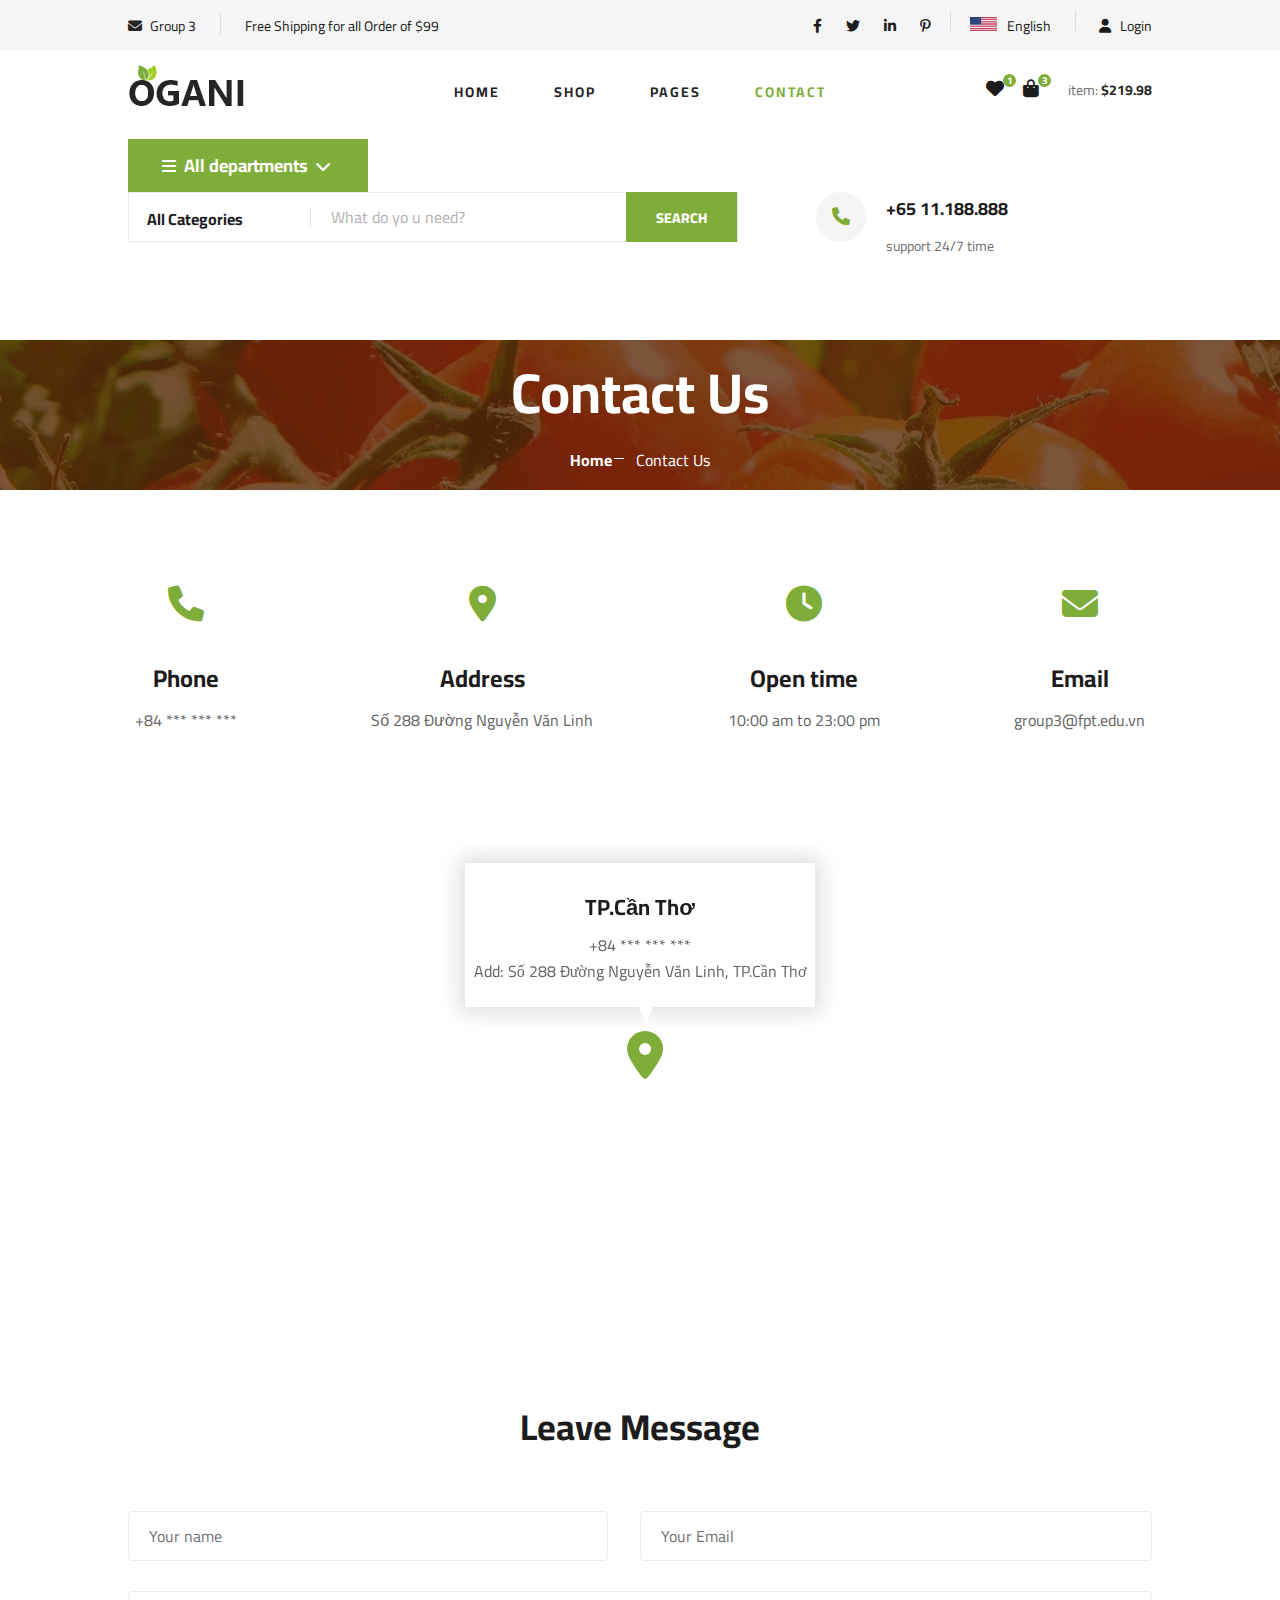
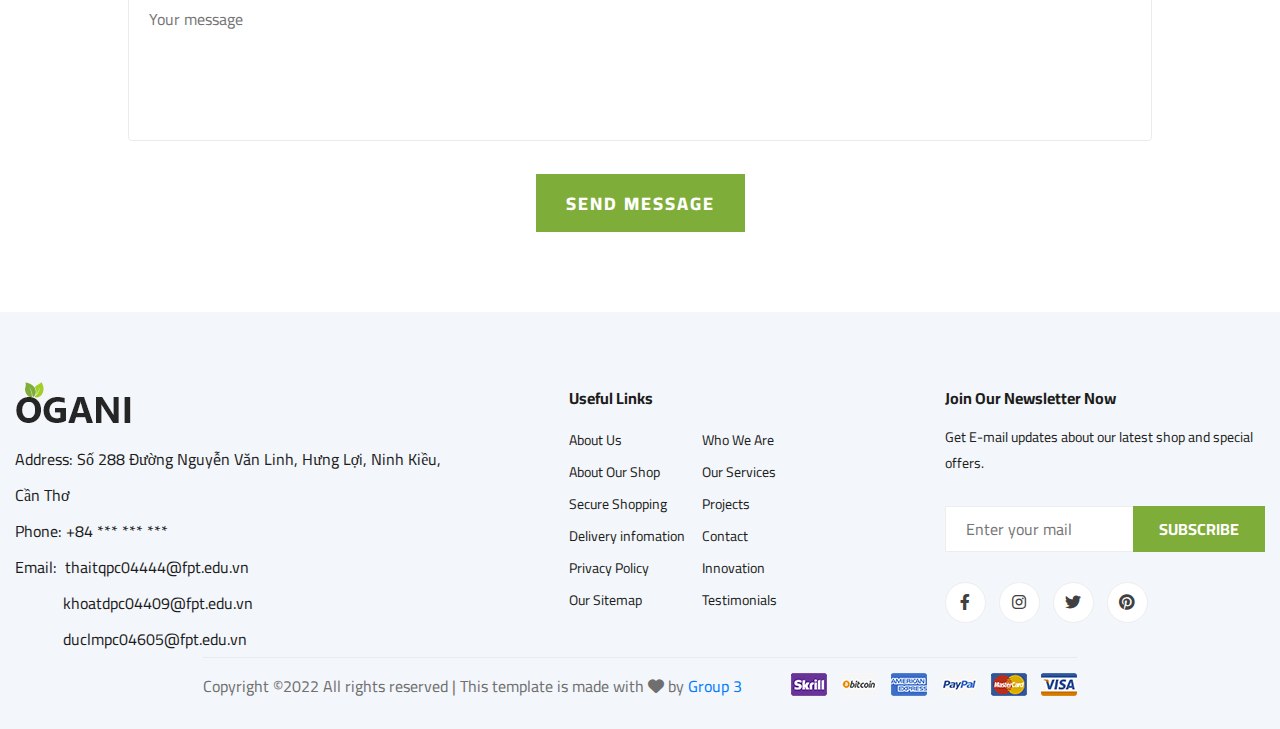
==== commit 92a4cc40: "ASM" ====
--- a/contact.html
+++ b/contact.html
@@ -83,7 +83,7 @@
                             <li>
                                 <a href="./index.html">Home</a>
                             </li>
-                            <li class="active">
+                            <li>
                                 <a href="./shop-grid.html">Shop</a>
                             </li>
                             <li>
@@ -93,7 +93,7 @@
                                     <li><a href="./shopping-cart.html">Shoping Cart</a></li>
                                 </ul>
                             </li>
-                            <li>
+                            <li class="active">
                                 <a href="./contact.html">Contact</a>
                             </li>
                         </ul>
